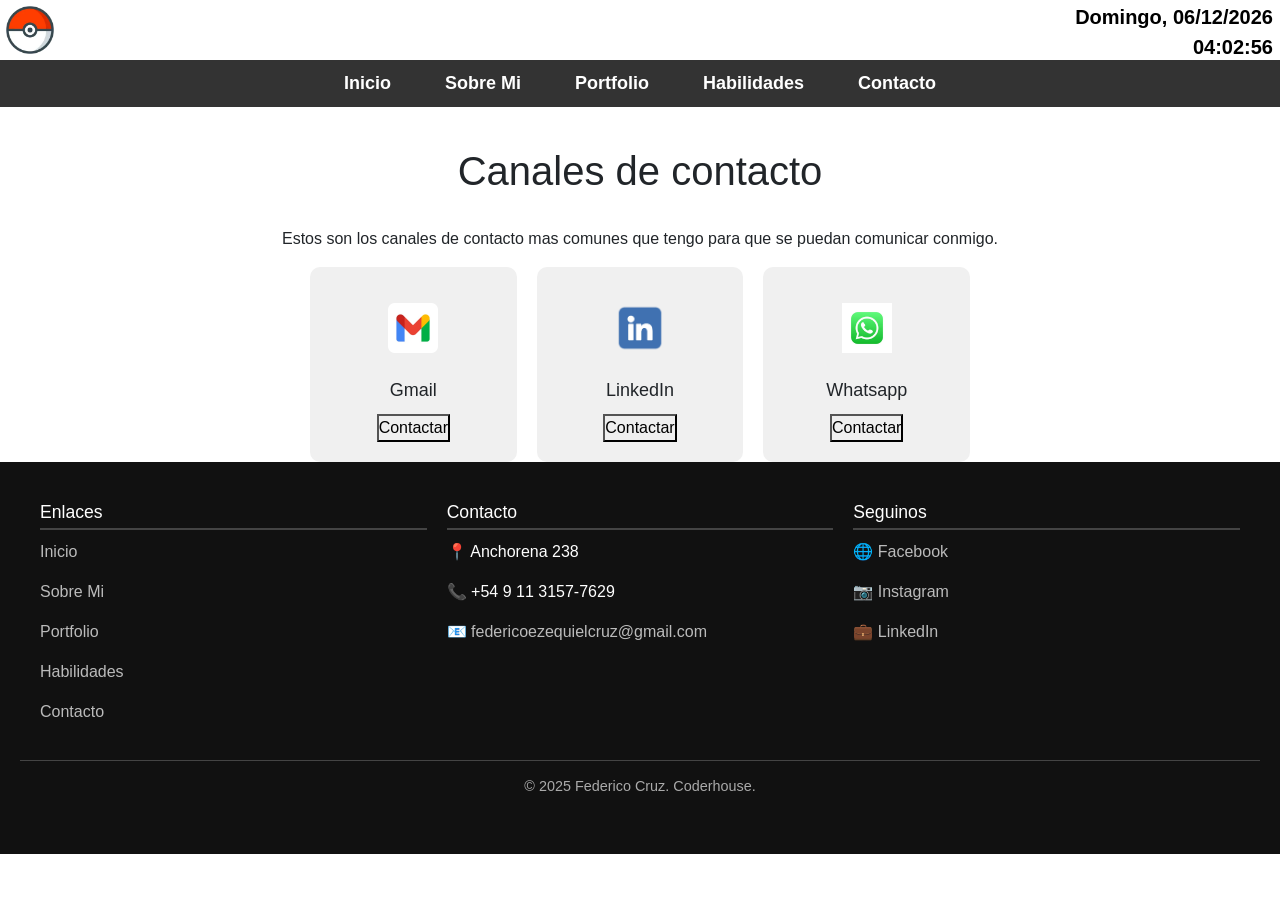
==== pages/contacto.html @ 59f12bb1 "Add files via upload" ====
<!DOCTYPE html>
<html lang="es">
    <head>
        <meta charset="UTF-8">
        <meta name="viewport" content="width=device-width, initial-scale-1.0">
        <link rel="icon" type="image/png" href="../assets/img/icono pokebola principal.webp">
        <title>Contacto</title>
        <link href="https://cdn.jsdelivr.net/npm/bootstrap@5.3.3/dist/css/bootstrap.min.css" rel="stylesheet">
        <link rel="stylesheet" href="../css/style.css">
    </head>

    <body>
    
        <header>
            <div class="reloj-container">
                <div id="fecha"></div>
                <div id="hora"></div>
            </div>
            <div class="header-content">
                <a href="../index.html">
                <img src="../assets/img/icono pokebola principal.webp" alt="pokebola" class="logo-header">
                </a>
            </div>
        </header>

        <nav>
            <ul>
                <li><a href="../index.html">Inicio</a></li>
                <li><a href="./sobremi.html">Sobre Mi</a></li>
                <li><a href="./portfolio.html">Portfolio</a></li>
                <li><a href="./habilidades.html">Habilidades</a></li>
                <li><a href="">Contacto</a></li>
            </ul>
        </nav>

        <main>
            <div style="text-align:center; margin-top: 40px;">
                <h1 style="text-align: center;">Canales de contacto</h1>
                <br>
                <p>Estos son los canales de contacto mas comunes que tengo para que se puedan comunicar conmigo.</p>
            </div>
        
            <div class="cards-container">
                <div class="cont-card">
                    <div class="icon">
                        <img src="../assets/img/gmail logo.webp" alt="Logo de Gmail" class="logo-img">
                    </div>
                    <div class="label">Gmail</div>
                    <a href="" target="_blank">
                        <button>Contactar</button>
                    </a>
                </div>

                <div class="cont-card">
                    <div class="icon">
                        <img src="../assets/img/linkedin logo.webp" alt="Logo de Linkedin" class="logo-img">
                    </div>
                    <div class="label">LinkedIn</div>
                    <a href="https://www.linkedin.com/in/cruz-federico" target="_blank">
                        <button>Contactar</button>
                    </a>
                </div>

                <div class="cont-card">
                    <div class="icon">
                        <img src="../assets/img/whatsapp logo.webp" alt="Logo de Whatsapp" class="logo-img">
                    </div>
                    <div class="label">Whatsapp</div>
                    <a href="https://wa.me/+5491131577629" target="_blank">
                        <button>Contactar</button>
                    </a>
                </div>
            </div>
        </main>

        <footer class="footer">
            <div class="footer-container">
                <div class="footer-links">
                    <h4>Enlaces</h4>
                    <p><a href="/index.html">Inicio</a></p>
                    <p><a href="/pages/sobremi.html">Sobre Mi</a></p>
                    <p><a href="/pages/portfolio.html">Portfolio</a></p>
                    <p><a href="/pages/habilidades.html">Habilidades</a></p>
                    <p><a href="/pages/contacto.html">Contacto</a></p>
                </div>

                <div class="footer-contact">
                    <h4>Contacto</h4>
                    <p>📍 Anchorena 238</p>
                    <p>📞 +54 9 11 3157-7629</p>
                    <p><a href="https://mail.google.com/mail/?view=cm&fs=1&to=federicoezequielcruz@gmail.com" target="_blank">📧 federicoezequielcruz@gmail.com</a></p>
                </div>

                <div class="footer-social">
                    <h4>Seguinos</h4>
                    <p><a href="https://facebook.com" target="_blank">🌐 Facebook</a></p>
                    <p><a href="https://instagram.com" target="_blank">📷 Instagram</a></p>
                    <p><a href="https://linkedin.com" target="_blank">💼 LinkedIn</a></p>
                </div>
            </div>

            <div class="footer-bottom">
                <p>© 2025 Federico Cruz. Coderhouse.</p>
            </div>
        </footer>

        <script src="/js/section.js"></script>

    </body>
</html>
---- css/style.css ----
/* ======= TODOS LOS HTML ======= */
*{
    margin: 0;
    padding: 0;}

ul {
    list-style: none;}

li>a{
    text-decoration: none;
    color: black;
    font-size: 18px;} 

a{
    text-decoration: none;
    color: red;}  

body {
  display: flex;
  flex-direction: column;
  font-family: Arial, sans-serif;
  background-color: #ffffff;
  margin: 0;
  padding: 0;}

main {
  flex: 1;}

.footer {
  background-color: #111;
  color: #fff;
  padding: 40px 20px;
  font-family: Arial, sans-serif;}

.footer-container {
  display: grid;
  grid-template-columns: repeat(auto-fit, minmax(200px, 1fr));
  gap: 20px;
  max-width: 1200px;
  margin: auto;}

.footer h4 {
  margin-bottom: 10px;
  font-size: 1.1rem;
  border-bottom: 2px solid #444;
  padding-bottom: 5px;}

.footer a {
  color: #bbb;
  text-decoration: none;}

.footer a:hover {
  color: #fff;}

.footer-bottom {
  text-align: center;
  padding-top: 15px;
  margin-top: 20px;
  border-top: 1px solid #444;
  font-size: 0.9rem;
  color: #aaa;}

.reloj-container {
    position: fixed !important;
    top: 2px !important;
    right: 2px !important;
    text-align: right !important;
    font-family: Arial, sans-serif !important;
    color: rgb(0, 0, 0) !important;
    padding: 0px 5px !important;
    border-radius: 8px !important;
    z-index: 9999 !important;}

#hora {
  font-size: 20px;
  font-weight: bold;}

#fecha {
  font-size: 20px;
  font-weight: bold;}

.container {
  display: flex;
  justify-content: center;
  align-items: center;
  gap: 40px;
  padding: 60px 20px;
  flex-wrap: wrap;}

nav {
  background-color: #333;
  padding: 10px 0;}

nav ul {
    list-style: none;
    margin: 0;
    padding: 0;
    display: flex;
    justify-content: center;
    gap: 30px;}

nav ul li a {
  color: white;
  text-decoration: none;
  font-weight: bold;
  padding: 8px 12px;
  transition: background-color 0.3s ease;
  border-radius: 5px;}

nav ul li a:hover {
  background-color: #555;}

section {
  padding: 20px;
  margin-bottom: 20px;
  background-color: #ffffff;
  border-radius: 10px;}

article {
  margin-bottom: 15px;}

aside {
  flex: 1;
  padding: 20px;
  background-color: #e0e0e0;
  border-radius: 10px;}

.proyectos-container {
  display: flex;
  gap: 20px;
  flex-wrap: wrap; 
  justify-content: center;}

.proyecto {
  padding: 15px;
  border-radius: 10px;
  flex: 1 1 300px;
  text-align: center;}

/* ======= SOBRE MI ======= */
.biografia {
  text-align: center;}

.biografia h1 {
  font-size: 68px;
  font-weight: bold;}

.biografia h3 {
  font-size: 40px;}

.biografia p {
  font-size: 30px;}

/* ======= PORTFOLIO ======= */
.portfolio-cards {
  display: flex;
  flex-wrap: wrap;
  justify-content: center;}

.port-card {
  min-width: 200px;
  padding: 20px;
  background-color: #f0f0f0;
  text-align: center;
  border-radius: 10px;}

.label {
  font-size: 18px;
  margin-bottom: 10px;}

/* ======= TODAS LAS CARDS =======*/
.cards-container {
  display: flex;
  flex-wrap: wrap;
  gap: 20px;
  justify-content: center;
  max-width: 660px;
  margin: 0 auto;}

/* ======= HABILIDADES ======= */
.hab-card {
  flex: 1 1 30%;
  min-width: 200px;
  padding: 20px;
  background-color: #f0f0f0;
  text-align: center;
  border-radius: 10px;}

.cont-card {
  flex: 1 1 30%;
  min-width: 200px;
  padding: 20px;
  background-color: #f0f0f0;
  text-align: center;
  border-radius: 10px;}

.card:hover {
  transform: scale(1.05);
  background-color: #b8b8b8;}

.icon {
  font-size: 50px;
  margin-bottom: 15px;}

.gmail {
  color: #d44638;}

.linkedin {
  color: #0a66c2;}

.card a button {
  background-color: #007bff;
  color: white;
  border: none;
  padding: 10px 15px;
  border-radius: 6px;
  cursor: pointer;
  width: 100%;
  font-size: 16px;}

.card a button:hover {
  background-color: #0056b3;}

a {
  text-decoration: none;}

.logo-img {
  width: 50px;
  height: auto;}

.logo-header {
  width: 60px;
  height: auto;}

/* ======= HABILIDADES ======= */
.skill {
    background-color: #f2f2f2;
    border-radius: 20px;
    overflow: hidden;
    height: 20px;
    margin-top: 8px;}

.skill-bar {
    height: 100%;
    color: rgb(255, 255, 255);
    text-align: right;
    padding-right: 5px;
    font-size: 12px;
    line-height: 20px;}

.skill-bar.html {
    background-color: #e44d26;
    width: 90%;}

.skill-bar.css {
    background-color: #264de4;
    width: 85%;}

.skill-bar.js {
    background-color: #f0db4f;
    width: 70%;}

.skill-bar.git {
    background-color: #000000;
    width: 80%;}

.skill-bar.bootstrap {
    background-color: #7952b3;
    width: 75%;}

.skill-bar.cpp {
    background-color: #1e7fff;
    width: 95%;}

.contactos {
  display: flex;
  justify-content: center;
  align-items: center;
  gap: 20px;
  flex-wrap: wrap;}

.contactos a {
  display: flex;
  flex-direction: column;
  align-items: center;
  justify-content: center;
  width: 80px;
  height: 80px;
  border-radius: 10px;
  text-decoration: none;
  transition: transform 0.3s, background-color 0.3s;
  padding: 10px;}

.contactos a img {
  width: 32px;
  height: 32px;
  margin-bottom: 5px;}

.contactos a:hover {
  transform: scale(1.1);
  background-color: #0d6efd;}

@media (max-width:768px){
nav ul {
  list-style: none;
  display: flex;
  justify-content: center;
  gap: 15px;}}

@media (max-width: 480px) {
    body {
        font-size: 14px;}
    .container {
        padding: 20px 10px;}}
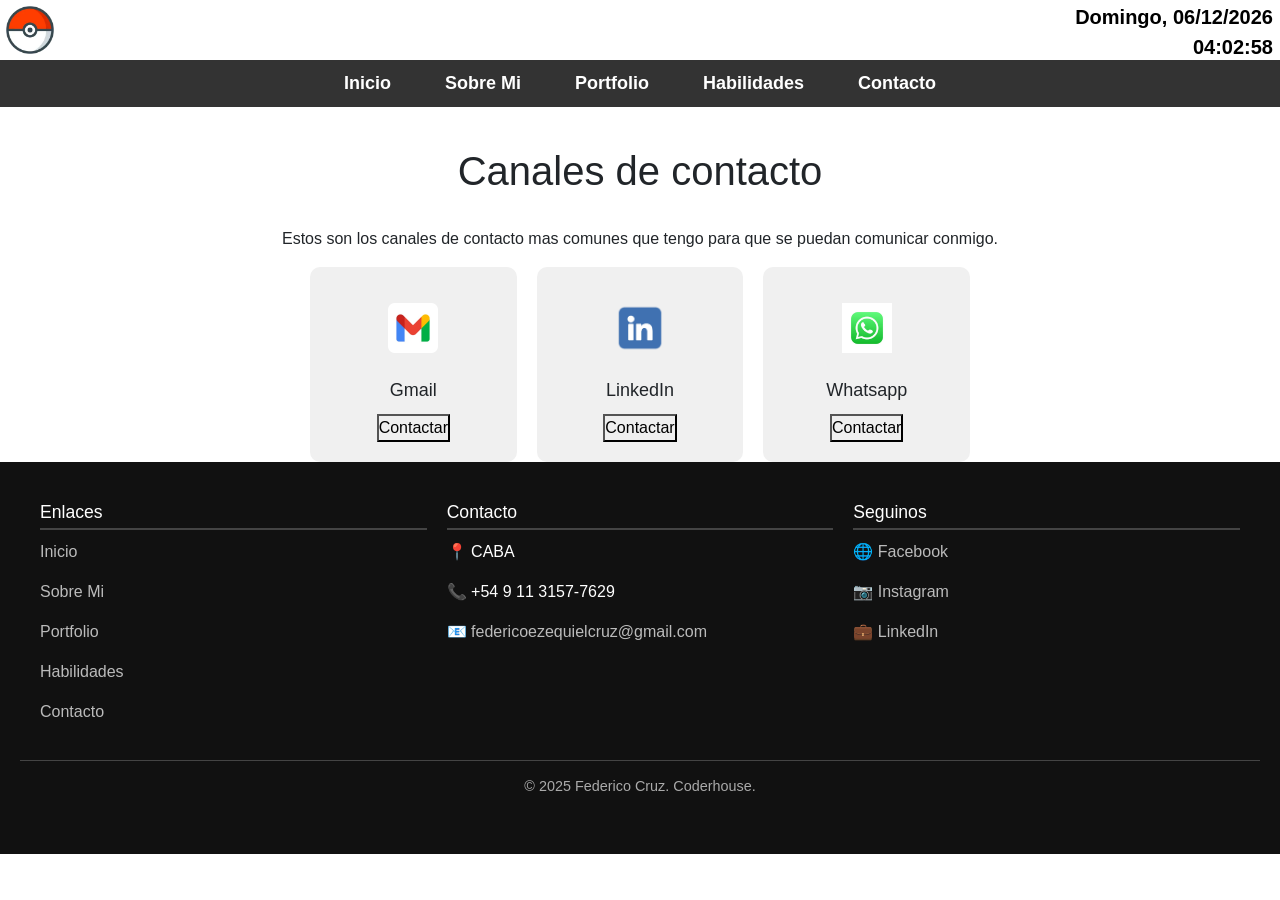
==== commit 1fd2778b: "Update contacto.html" ====
--- a/pages/contacto.html
+++ b/pages/contacto.html
@@ -86,7 +86,7 @@
 
                 <div class="footer-contact">
                     <h4>Contacto</h4>
-                    <p>📍 Anchorena 238</p>
+                    <p>📍 CABA</p>
                     <p>📞 +54 9 11 3157-7629</p>
                     <p><a href="https://mail.google.com/mail/?view=cm&fs=1&to=federicoezequielcruz@gmail.com" target="_blank">📧 federicoezequielcruz@gmail.com</a></p>
                 </div>
@@ -107,4 +107,5 @@
         <script src="/js/section.js"></script>
 
     </body>
-</html>+
+</html>
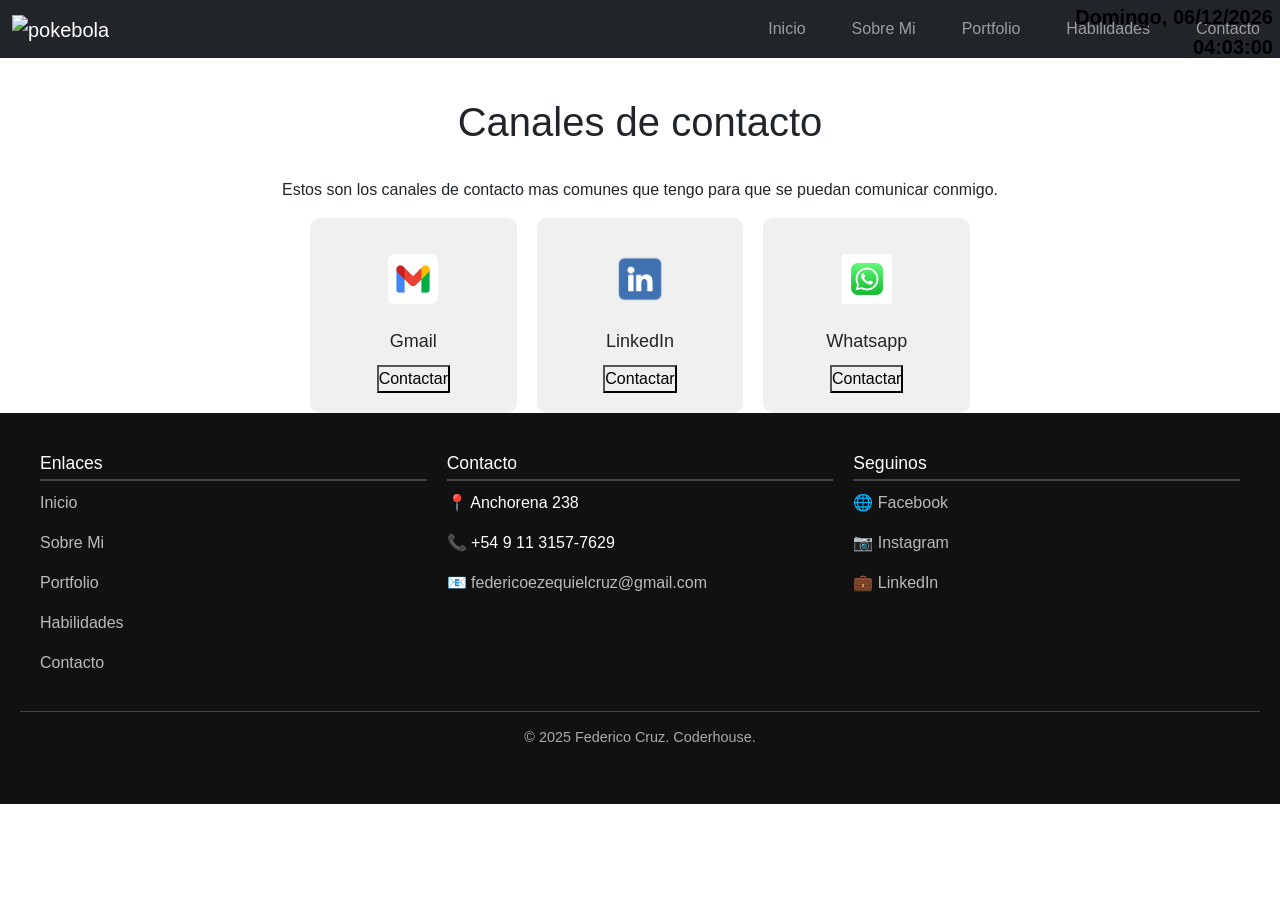
==== commit 001de309: "Add files via upload" ====
--- a/pages/contacto.html
+++ b/pages/contacto.html
@@ -2,7 +2,7 @@
 <html lang="es">
     <head>
         <meta charset="UTF-8">
-        <meta name="viewport" content="width=device-width, initial-scale-1.0">
+        <meta name="viewport" content="width=device-width, initial-scale=1.0">
         <link rel="icon" type="image/png" href="../assets/img/icono pokebola principal.webp">
         <title>Contacto</title>
         <link href="https://cdn.jsdelivr.net/npm/bootstrap@5.3.3/dist/css/bootstrap.min.css" rel="stylesheet">
@@ -10,27 +10,35 @@
     </head>
 
     <body>
-    
         <header>
             <div class="reloj-container">
                 <div id="fecha"></div>
                 <div id="hora"></div>
             </div>
-            <div class="header-content">
-                <a href="../index.html">
-                <img src="../assets/img/icono pokebola principal.webp" alt="pokebola" class="logo-header">
-                </a>
-            </div>
         </header>
 
-        <nav>
-            <ul>
-                <li><a href="../index.html">Inicio</a></li>
-                <li><a href="./sobremi.html">Sobre Mi</a></li>
-                <li><a href="./portfolio.html">Portfolio</a></li>
-                <li><a href="./habilidades.html">Habilidades</a></li>
-                <li><a href="">Contacto</a></li>
-            </ul>
+        <nav class="navbar navbar-expand-lg navbar-dark bg-dark">
+            <div class="container-fluid">
+                <a class="navbar-brand" href="../index.html">
+                    <img src="./assets/img/icono pokebola principal.webp" alt="pokebola" width="40">
+                </a>
+
+                <button class="navbar-toggler" type="button" data-bs-toggle="collapse" 
+                    data-bs-target="#navbarNav" aria-controls="navbarNav" 
+                    aria-expanded="false" aria-label="Toggle navigation">
+                    <span class="navbar-toggler-icon"></span>
+                </button>
+
+                <div class="collapse navbar-collapse" id="navbarNav">
+                    <ul class="navbar-nav ms-auto">
+                        <li class="nav-item"><a class="nav-link" href="../index.html">Inicio</a></li>
+                        <li class="nav-item"><a class="nav-link" href="./sobremi.html">Sobre Mi</a></li>
+                        <li class="nav-item"><a class="nav-link" href="./portfolio.html">Portfolio</a></li>
+                        <li class="nav-item"><a class="nav-link" href="./habilidades.html">Habilidades</a></li>
+                        <li class="nav-item"><a class="nav-link" href="./contacto.html">Contacto</a></li>
+                    </ul>
+                </div>
+            </div>
         </nav>
 
         <main>
@@ -77,16 +85,16 @@
             <div class="footer-container">
                 <div class="footer-links">
                     <h4>Enlaces</h4>
-                    <p><a href="/index.html">Inicio</a></p>
-                    <p><a href="/pages/sobremi.html">Sobre Mi</a></p>
-                    <p><a href="/pages/portfolio.html">Portfolio</a></p>
-                    <p><a href="/pages/habilidades.html">Habilidades</a></p>
-                    <p><a href="/pages/contacto.html">Contacto</a></p>
+                    <p><a href="../index.html">Inicio</a></p>
+                    <p><a href="./sobremi.html">Sobre Mi</a></p>
+                    <p><a href="./portfolio.html">Portfolio</a></p>
+                    <p><a href="./habilidades.html">Habilidades</a></p>
+                    <p><a href="./contacto.html">Contacto</a></p>
                 </div>
 
                 <div class="footer-contact">
                     <h4>Contacto</h4>
-                    <p>📍 CABA</p>
+                    <p>📍 Anchorena 238</p>
                     <p>📞 +54 9 11 3157-7629</p>
                     <p><a href="https://mail.google.com/mail/?view=cm&fs=1&to=federicoezequielcruz@gmail.com" target="_blank">📧 federicoezequielcruz@gmail.com</a></p>
                 </div>
@@ -104,8 +112,8 @@
             </div>
         </footer>
 
-        <script src="/js/section.js"></script>
+        <script src="../js/section.js"></script>
+        <script src="https://cdn.jsdelivr.net/npm/bootstrap@5.3.3/dist/js/bootstrap.bundle.min.js"></script>
 
     </body>
-
-</html>
+</html>
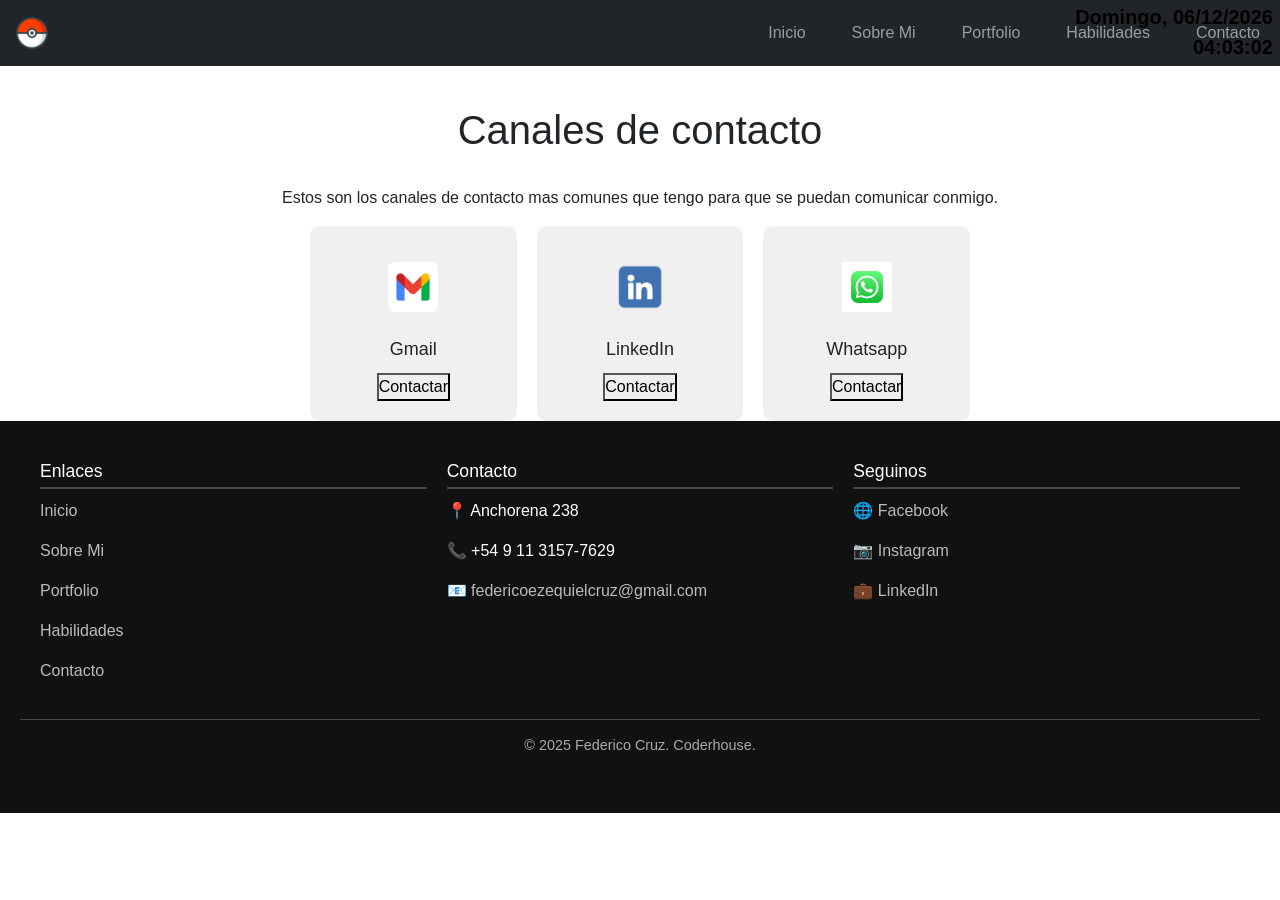
==== commit bd240cb0: "Add files via upload" ====
--- a/pages/contacto.html
+++ b/pages/contacto.html
@@ -20,7 +20,7 @@
         <nav class="navbar navbar-expand-lg navbar-dark bg-dark">
             <div class="container-fluid">
                 <a class="navbar-brand" href="../index.html">
-                    <img src="./assets/img/icono pokebola principal.webp" alt="pokebola" width="40">
+                    <img src="../assets/img/icono pokebola principal.webp" alt="pokebola" width="40">
                 </a>
 
                 <button class="navbar-toggler" type="button" data-bs-toggle="collapse" 
--- a/css/style.css
+++ b/css/style.css
@@ -132,10 +132,17 @@
   justify-content: center;}
 
 .proyecto {
-  padding: 15px;
+  flex: 1 1 45%;
+  text-align: center;
+  max-width: 500px;}
+
+.proyecto img {
+  max-width: 100%;
+  height: auto;
   border-radius: 10px;
-  flex: 1 1 300px;
-  text-align: center;}
+  display: block;
+  margin: 0 auto;
+}
 
 /* ======= SOBRE MI ======= */
 .biografia {
@@ -228,49 +235,49 @@
   width: 50px;
   height: auto;}
 
-.logo-header {
+  .logo-header {
   width: 60px;
   height: auto;}
 
-/* ======= HABILIDADES ======= */
-.skill {
-    background-color: #f2f2f2;
-    border-radius: 20px;
-    overflow: hidden;
-    height: 20px;
-    margin-top: 8px;}
-
-.skill-bar {
-    height: 100%;
-    color: rgb(255, 255, 255);
-    text-align: right;
-    padding-right: 5px;
-    font-size: 12px;
-    line-height: 20px;}
-
-.skill-bar.html {
-    background-color: #e44d26;
-    width: 90%;}
-
-.skill-bar.css {
-    background-color: #264de4;
-    width: 85%;}
-
-.skill-bar.js {
-    background-color: #f0db4f;
-    width: 70%;}
-
-.skill-bar.git {
-    background-color: #000000;
-    width: 80%;}
-
-.skill-bar.bootstrap {
-    background-color: #7952b3;
-    width: 75%;}
-
-.skill-bar.cpp {
-    background-color: #1e7fff;
-    width: 95%;}
+  /* ======= HABILIDADES ======= */
+  .skill {
+  background-color: #f2f2f2;
+  border-radius: 20px;
+  overflow: hidden;
+  height: 20px;
+  margin-top: 8px;}
+
+  .skill-bar {
+  height: 100%;
+  color: rgb(255, 255, 255);
+  text-align: right;
+  padding-right: 5px;
+  font-size: 12px;
+  line-height: 20px;}
+
+  .skill-bar.html {
+  background-color: #e44d26;
+  width: 90%;}
+
+  .skill-bar.css {
+  background-color: #264de4;
+  width: 85%;}
+
+  .skill-bar.js {
+  background-color: #f0db4f;
+  width: 70%;}
+
+  .skill-bar.git {
+  background-color: #000000;
+  width: 80%;}
+
+  .skill-bar.bootstrap {
+  background-color: #7952b3;
+  width: 75%;}
+
+  .skill-bar.cpp {
+  background-color: #1e7fff;
+  width: 95%;}
 
 .contactos {
   display: flex;
@@ -300,6 +307,8 @@
   transform: scale(1.1);
   background-color: #0d6efd;}
 
+
+
 @media (max-width:768px){
 nav ul {
   list-style: none;
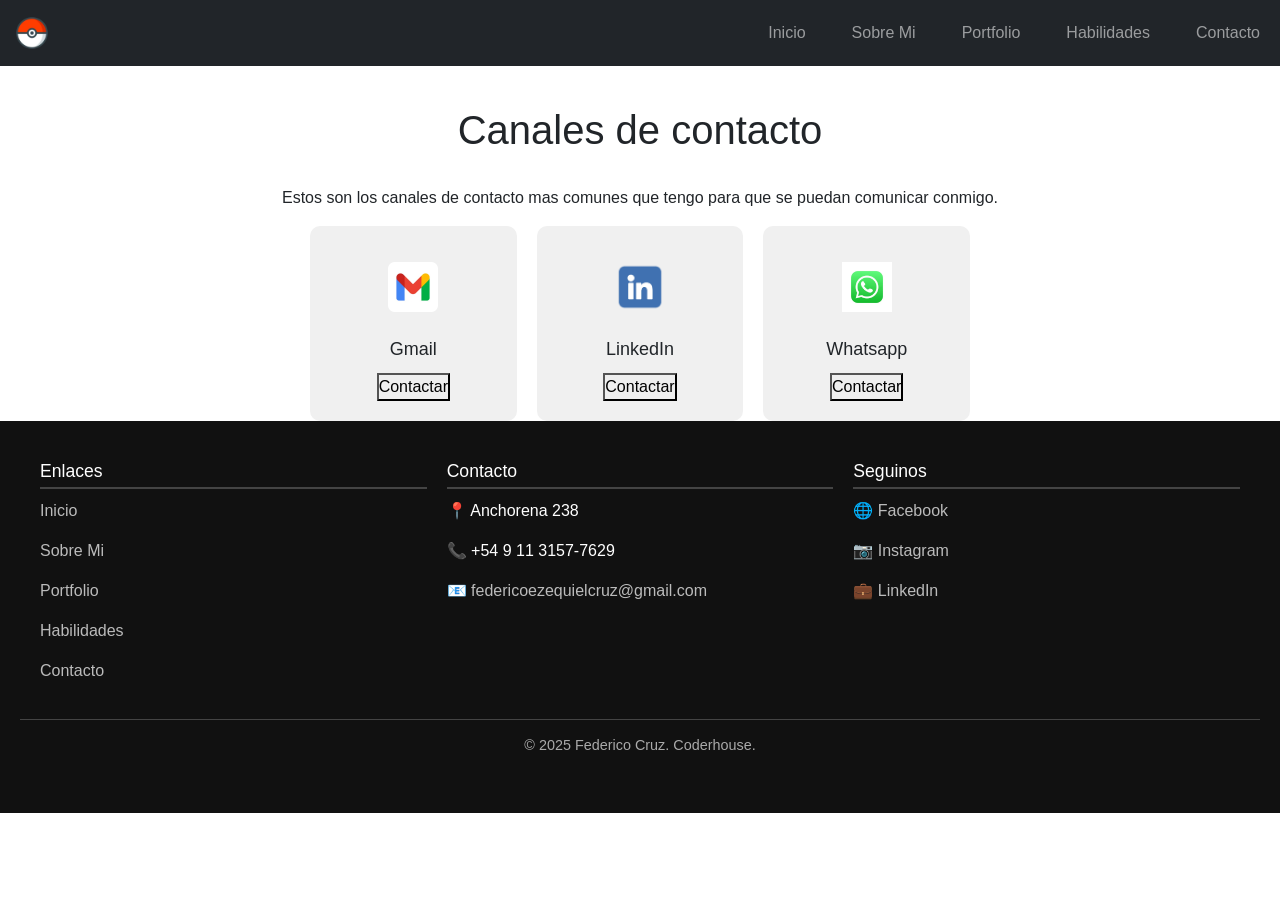
==== commit bf137f20: "Add files via upload" ====
--- a/pages/contacto.html
+++ b/pages/contacto.html
@@ -10,12 +10,7 @@
     </head>
 
     <body>
-        <header>
-            <div class="reloj-container">
-                <div id="fecha"></div>
-                <div id="hora"></div>
-            </div>
-        </header>
+        <header></header>
 
         <nav class="navbar navbar-expand-lg navbar-dark bg-dark">
             <div class="container-fluid">
--- a/css/style.css
+++ b/css/style.css
@@ -139,7 +139,6 @@
 .proyecto img {
   max-width: 100%;
   height: auto;
-  border-radius: 10px;
   display: block;
   margin: 0 auto;
 }
@@ -310,14 +309,32 @@
 
 
 @media (max-width:768px){
-nav ul {
-  list-style: none;
-  display: flex;
-  justify-content: center;
-  gap: 15px;}}
+  nav ul {
+    list-style: none;
+    display: flex;
+    justify-content: center;
+    gap: 15px;}
+  
+  .proyectos-container{
+    flex-direction: column;
+    align-items: center;}
+  
+  .proyecto {
+    flex: 1 1 100%;
+    max-width: 100%;}}
+  
+  .proyecto img{
+    max-width: 100%;
+    height: auto;
+    display: block;
+    margin: 0 auto;}
 
 @media (max-width: 480px) {
-    body {
-        font-size: 14px;}
-    .container {
-        padding: 20px 10px;}}+  body {
+    font-size: 14px;}
+
+  .container {
+    padding: 20px 10px;}
+  
+  .proyecto img{
+    border-radius: 5px;}}
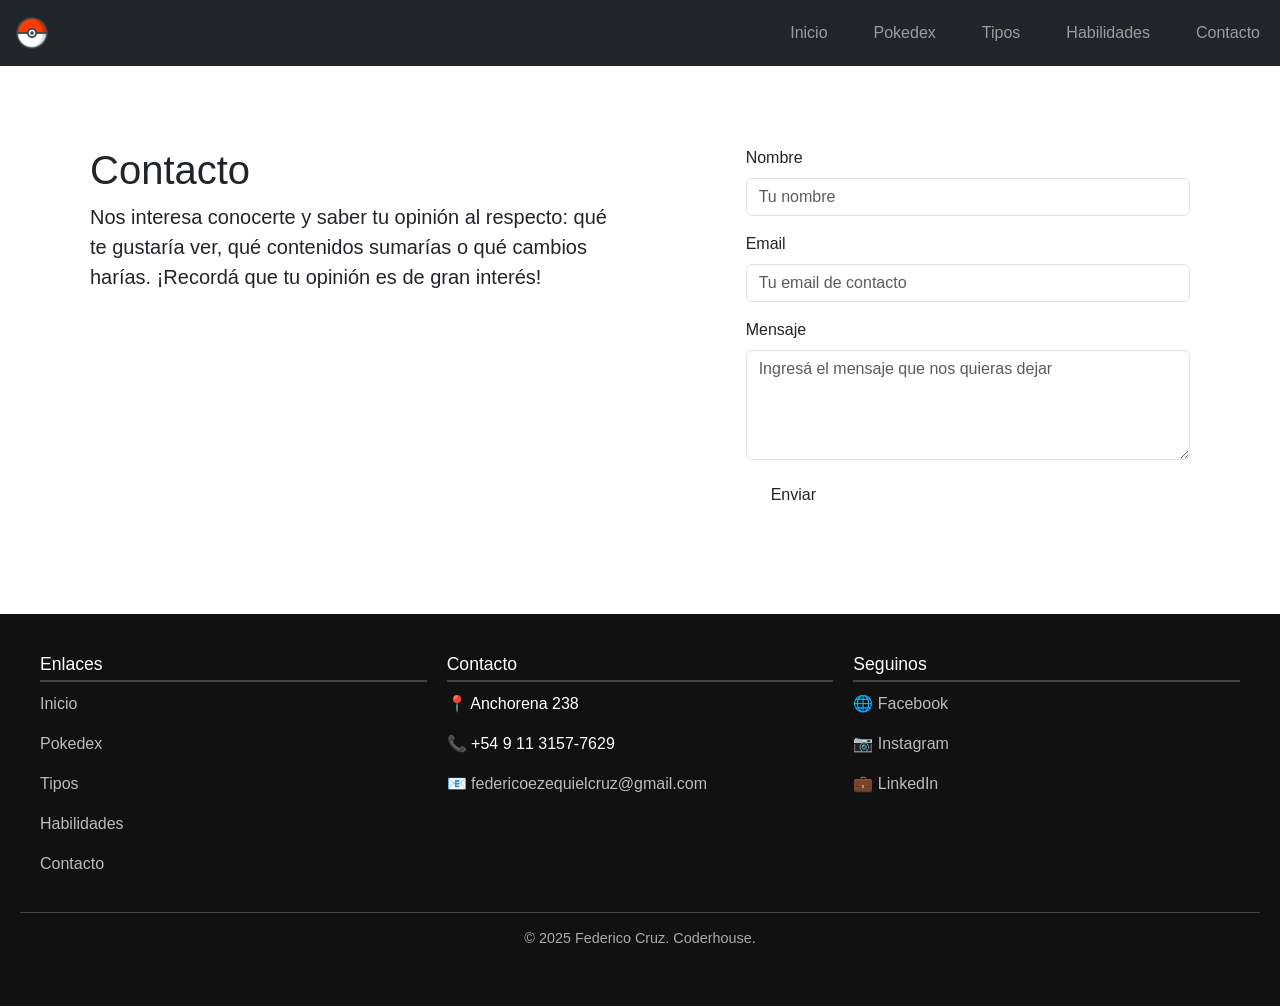
==== commit f2c39fda: "Add files via upload" ====
--- a/pages/contacto.html
+++ b/pages/contacto.html
@@ -27,8 +27,8 @@
                 <div class="collapse navbar-collapse" id="navbarNav">
                     <ul class="navbar-nav ms-auto">
                         <li class="nav-item"><a class="nav-link" href="../index.html">Inicio</a></li>
-                        <li class="nav-item"><a class="nav-link" href="./sobremi.html">Sobre Mi</a></li>
-                        <li class="nav-item"><a class="nav-link" href="./portfolio.html">Portfolio</a></li>
+                        <li class="nav-item"><a class="nav-link" href="./pokedex.html">Pokedex</a></li>
+                        <li class="nav-item"><a class="nav-link" href="./tipos.html">Tipos</a></li>
                         <li class="nav-item"><a class="nav-link" href="./habilidades.html">Habilidades</a></li>
                         <li class="nav-item"><a class="nav-link" href="./contacto.html">Contacto</a></li>
                     </ul>
@@ -36,53 +36,59 @@
             </div>
         </nav>
 
-        <main>
-            <div style="text-align:center; margin-top: 40px;">
-                <h1 style="text-align: center;">Canales de contacto</h1>
-                <br>
-                <p>Estos son los canales de contacto mas comunes que tengo para que se puedan comunicar conmigo.</p>
+        <main id="contenido">
+  <section class="contacto section-padding">
+    <div class="container">
+      <div class="row align-items-start g-4">
+        <div class="col-12 col-lg-6">
+          <h1 class="contacto-title">Contacto</h1>
+          <p class="contacto-text lead">
+            Nos interesa conocerte y saber tu opinión al respecto: qué te gustaría ver,
+            qué contenidos sumarías o qué cambios harías. ¡Recordá que tu opinión es de gran interés!
+          </p>
+        </div>
+
+        <div class="col-12 col-lg-5 offset-lg-1">
+          <form id="form-contacto" class="needs-validation" novalidate>
+            <div class="mb-3">
+              <label for="nombre" class="form-label">Nombre</label>
+              <input type="text" class="form-control" id="nombre" name="nombre"
+                     placeholder="Tu nombre" minlength="2" required>
+              <div class="invalid-feedback">Ingresá tu nombre (mínimo 2 caracteres).</div>
             </div>
-        
-            <div class="cards-container">
-                <div class="cont-card">
-                    <div class="icon">
-                        <img src="../assets/img/gmail logo.webp" alt="Logo de Gmail" class="logo-img">
-                    </div>
-                    <div class="label">Gmail</div>
-                    <a href="" target="_blank">
-                        <button>Contactar</button>
-                    </a>
-                </div>
 
-                <div class="cont-card">
-                    <div class="icon">
-                        <img src="../assets/img/linkedin logo.webp" alt="Logo de Linkedin" class="logo-img">
-                    </div>
-                    <div class="label">LinkedIn</div>
-                    <a href="https://www.linkedin.com/in/cruz-federico" target="_blank">
-                        <button>Contactar</button>
-                    </a>
-                </div>
+            <div class="mb-3">
+              <label for="email" class="form-label">Email</label>
+              <input type="email" class="form-control" id="email" name="email"
+                     placeholder="Tu email de contacto" inputmode="email" required>
+              <div class="invalid-feedback">Ingresá un correo válido.</div>
+            </div>
 
-                <div class="cont-card">
-                    <div class="icon">
-                        <img src="../assets/img/whatsapp logo.webp" alt="Logo de Whatsapp" class="logo-img">
-                    </div>
-                    <div class="label">Whatsapp</div>
-                    <a href="https://wa.me/+5491131577629" target="_blank">
-                        <button>Contactar</button>
-                    </a>
-                </div>
+            <div class="mb-3">
+              <label for="mensaje" class="form-label">Mensaje</label>
+              <textarea class="form-control" id="mensaje" name="mensaje" rows="4"
+                        placeholder="Ingresá el mensaje que nos quieras dejar" minlength="5" required></textarea>
+              <div class="invalid-feedback">Contanos un poco más (mínimo 5 caracteres).</div>
             </div>
-        </main>
+
+            <input type="text" name="company" class="d-none" tabindex="-1" autocomplete="off">
+
+            <button type="submit" class="btn btn-pokeball px-4">Enviar</button>
+          </form>
+          <p id="form-ok" class="text-success mt-3 d-none">¡Mensaje preparado! Revisá tu cliente de correo.</p>
+        </div>
+      </div>
+    </div>
+  </section>
+</main>
 
         <footer class="footer">
             <div class="footer-container">
                 <div class="footer-links">
                     <h4>Enlaces</h4>
                     <p><a href="../index.html">Inicio</a></p>
-                    <p><a href="./sobremi.html">Sobre Mi</a></p>
-                    <p><a href="./portfolio.html">Portfolio</a></p>
+                    <p><a href="./pokedex.html">Pokedex</a></p>
+                    <p><a href="./tipos.html">Tipos</a></p>
                     <p><a href="./habilidades.html">Habilidades</a></p>
                     <p><a href="./contacto.html">Contacto</a></p>
                 </div>
@@ -109,6 +115,43 @@
 
         <script src="../js/section.js"></script>
         <script src="https://cdn.jsdelivr.net/npm/bootstrap@5.3.3/dist/js/bootstrap.bundle.min.js"></script>
+        <script>
+            (function () {
+            const form = document.getElementById('form-contacto');
+            const ok = document.getElementById('form-ok');
+            const DESTINO = 'federicoezequielcruz@gmail.com'; // cambiá si querés
+
+            function encodeRFC3986(str) {
+            return encodeURIComponent(str).replace(/[!'()*]/g, c => '%' + c.charCodeAt(0).toString(16));
+            }
+
+            form?.addEventListener('submit', function (e) {
+            e.preventDefault();
+
+            if (!form.checkValidity()) {
+            form.classList.add('was-validated');
+            return;
+            }
+
+            const nombre  = document.getElementById('nombre').value.trim();
+            const email   = document.getElementById('email').value.trim();
+            const mensaje = document.getElementById('mensaje').value.trim();
+
+            const subject = `Contacto desde la web - ${nombre}`;
+            const body = `Nombre: ${nombre}%0D%0AEmail: ${email}%0D%0A%0D%0AMensaje:%0D%0A${encodeRFC3986(mensaje)}`;
+
+            if (form.company && form.company.value) return;
+
+            const mailto = `mailto:${DESTINO}?subject=${encodeRFC3986(subject)}&body=${body}`;
+            window.location.href = mailto;
+
+            ok?.classList.remove('d-none');
+            form.reset();
+            form.classList.remove('was-validated');
+            }, false);
+            })();
+        </script>
+
 
     </body>
 </html>
--- a/css/style.css
+++ b/css/style.css
@@ -1,340 +1,404 @@
-/* ======= TODOS LOS HTML ======= */
-*{
-    margin: 0;
-    padding: 0;}
-
-ul {
-    list-style: none;}
-
-li>a{
-    text-decoration: none;
-    color: black;
-    font-size: 18px;} 
-
-a{
-    text-decoration: none;
-    color: red;}  
-
-body {
-  display: flex;
-  flex-direction: column;
-  font-family: Arial, sans-serif;
-  background-color: #ffffff;
-  margin: 0;
-  padding: 0;}
-
-main {
-  flex: 1;}
-
-.footer {
-  background-color: #111;
-  color: #fff;
-  padding: 40px 20px;
-  font-family: Arial, sans-serif;}
-
-.footer-container {
-  display: grid;
-  grid-template-columns: repeat(auto-fit, minmax(200px, 1fr));
-  gap: 20px;
-  max-width: 1200px;
-  margin: auto;}
-
-.footer h4 {
-  margin-bottom: 10px;
-  font-size: 1.1rem;
-  border-bottom: 2px solid #444;
-  padding-bottom: 5px;}
-
-.footer a {
-  color: #bbb;
-  text-decoration: none;}
-
-.footer a:hover {
-  color: #fff;}
-
-.footer-bottom {
-  text-align: center;
-  padding-top: 15px;
-  margin-top: 20px;
-  border-top: 1px solid #444;
-  font-size: 0.9rem;
-  color: #aaa;}
-
-.reloj-container {
-    position: fixed !important;
-    top: 2px !important;
-    right: 2px !important;
-    text-align: right !important;
-    font-family: Arial, sans-serif !important;
-    color: rgb(0, 0, 0) !important;
-    padding: 0px 5px !important;
-    border-radius: 8px !important;
-    z-index: 9999 !important;}
-
-#hora {
-  font-size: 20px;
-  font-weight: bold;}
-
-#fecha {
-  font-size: 20px;
-  font-weight: bold;}
-
-.container {
-  display: flex;
-  justify-content: center;
-  align-items: center;
-  gap: 40px;
-  padding: 60px 20px;
-  flex-wrap: wrap;}
-
-nav {
-  background-color: #333;
-  padding: 10px 0;}
-
-nav ul {
-    list-style: none;
-    margin: 0;
-    padding: 0;
-    display: flex;
-    justify-content: center;
-    gap: 30px;}
-
-nav ul li a {
-  color: white;
-  text-decoration: none;
-  font-weight: bold;
-  padding: 8px 12px;
-  transition: background-color 0.3s ease;
-  border-radius: 5px;}
-
-nav ul li a:hover {
-  background-color: #555;}
-
-section {
-  padding: 20px;
-  margin-bottom: 20px;
-  background-color: #ffffff;
-  border-radius: 10px;}
-
-article {
-  margin-bottom: 15px;}
-
-aside {
-  flex: 1;
-  padding: 20px;
-  background-color: #e0e0e0;
-  border-radius: 10px;}
-
-.proyectos-container {
-  display: flex;
-  gap: 20px;
-  flex-wrap: wrap; 
-  justify-content: center;}
-
-.proyecto {
-  flex: 1 1 45%;
-  text-align: center;
-  max-width: 500px;}
-
-.proyecto img {
-  max-width: 100%;
-  height: auto;
-  display: block;
-  margin: 0 auto;
-}
-
-/* ======= SOBRE MI ======= */
-.biografia {
-  text-align: center;}
-
-.biografia h1 {
-  font-size: 68px;
-  font-weight: bold;}
-
-.biografia h3 {
-  font-size: 40px;}
-
-.biografia p {
-  font-size: 30px;}
-
-/* ======= PORTFOLIO ======= */
-.portfolio-cards {
-  display: flex;
-  flex-wrap: wrap;
-  justify-content: center;}
-
-.port-card {
-  min-width: 200px;
-  padding: 20px;
-  background-color: #f0f0f0;
-  text-align: center;
-  border-radius: 10px;}
-
-.label {
-  font-size: 18px;
-  margin-bottom: 10px;}
-
-/* ======= TODAS LAS CARDS =======*/
-.cards-container {
-  display: flex;
-  flex-wrap: wrap;
-  gap: 20px;
-  justify-content: center;
-  max-width: 660px;
-  margin: 0 auto;}
-
-/* ======= HABILIDADES ======= */
-.hab-card {
-  flex: 1 1 30%;
-  min-width: 200px;
-  padding: 20px;
-  background-color: #f0f0f0;
-  text-align: center;
-  border-radius: 10px;}
-
-.cont-card {
-  flex: 1 1 30%;
-  min-width: 200px;
-  padding: 20px;
-  background-color: #f0f0f0;
-  text-align: center;
-  border-radius: 10px;}
-
-.card:hover {
-  transform: scale(1.05);
-  background-color: #b8b8b8;}
-
-.icon {
-  font-size: 50px;
-  margin-bottom: 15px;}
-
-.gmail {
-  color: #d44638;}
-
-.linkedin {
-  color: #0a66c2;}
-
-.card a button {
-  background-color: #007bff;
-  color: white;
-  border: none;
-  padding: 10px 15px;
-  border-radius: 6px;
-  cursor: pointer;
-  width: 100%;
-  font-size: 16px;}
-
-.card a button:hover {
-  background-color: #0056b3;}
-
-a {
-  text-decoration: none;}
-
-.logo-img {
-  width: 50px;
-  height: auto;}
-
-  .logo-header {
-  width: 60px;
-  height: auto;}
-
-  /* ======= HABILIDADES ======= */
-  .skill {
-  background-color: #f2f2f2;
-  border-radius: 20px;
-  overflow: hidden;
-  height: 20px;
-  margin-top: 8px;}
-
-  .skill-bar {
-  height: 100%;
-  color: rgb(255, 255, 255);
-  text-align: right;
-  padding-right: 5px;
-  font-size: 12px;
-  line-height: 20px;}
-
-  .skill-bar.html {
-  background-color: #e44d26;
-  width: 90%;}
-
-  .skill-bar.css {
-  background-color: #264de4;
-  width: 85%;}
-
-  .skill-bar.js {
-  background-color: #f0db4f;
-  width: 70%;}
-
-  .skill-bar.git {
-  background-color: #000000;
-  width: 80%;}
-
-  .skill-bar.bootstrap {
-  background-color: #7952b3;
-  width: 75%;}
-
-  .skill-bar.cpp {
-  background-color: #1e7fff;
-  width: 95%;}
-
-.contactos {
-  display: flex;
-  justify-content: center;
-  align-items: center;
-  gap: 20px;
-  flex-wrap: wrap;}
-
-.contactos a {
-  display: flex;
-  flex-direction: column;
-  align-items: center;
-  justify-content: center;
-  width: 80px;
-  height: 80px;
-  border-radius: 10px;
-  text-decoration: none;
-  transition: transform 0.3s, background-color 0.3s;
-  padding: 10px;}
-
-.contactos a img {
-  width: 32px;
-  height: 32px;
-  margin-bottom: 5px;}
-
-.contactos a:hover {
-  transform: scale(1.1);
-  background-color: #0d6efd;}
-
-
-
-@media (max-width:768px){
-  nav ul {
-    list-style: none;
-    display: flex;
-    justify-content: center;
-    gap: 15px;}
-  
-  .proyectos-container{
-    flex-direction: column;
-    align-items: center;}
-  
-  .proyecto {
-    flex: 1 1 100%;
-    max-width: 100%;}}
-  
-  .proyecto img{
-    max-width: 100%;
-    height: auto;
-    display: block;
-    margin: 0 auto;}
-
-@media (max-width: 480px) {
-  body {
-    font-size: 14px;}
-
-  .container {
-    padding: 20px 10px;}
-  
-  .proyecto img{
-    border-radius: 5px;}}+/* ======= TODOS LOS HTML ======= */
+* {
+  margin: 0;
+  padding: 0;
+}
+
+ul {
+  list-style: none;
+}
+
+a {
+  text-decoration: none;
+  color: red;
+}
+li > a {
+  color: black;
+  font-size: 18px;
+}
+
+body {
+  display: flex;
+  flex-direction: column;
+  font-family: Arial, sans-serif;
+  background-color: #ffffff;
+}
+
+main {
+  flex: 1;
+}
+
+.footer {
+  background-color: #111;
+  color: #fff;
+  padding: 40px 20px;
+  font-family: Arial, sans-serif;
+}
+.footer h4 {
+  margin-bottom: 10px;
+  font-size: 1.1rem;
+  border-bottom: 2px solid #444;
+  padding-bottom: 5px;
+}
+.footer a {
+  color: #bbb;
+  text-decoration: none;
+}
+.footer:hover {
+  color: #fff;
+}
+
+.footer-container {
+  display: grid;
+  grid-template-columns: repeat(auto-fit, minmax(200px, 1fr));
+  gap: 20px;
+  max-width: 1200px;
+  margin: auto;
+}
+
+.footer-bottom {
+  text-align: center;
+  padding-top: 15px;
+  margin-top: 20px;
+  border-top: 1px solid #444;
+  font-size: 0.9rem;
+  color: #aaa;
+}
+
+.container {
+  display: flex;
+  justify-content: center;
+  align-items: center;
+  gap: 40px;
+  padding: 60px 20px;
+  flex-wrap: wrap;
+}
+
+nav {
+  background-color: #333;
+  padding: 10px 0;
+}
+nav ul {
+  list-style: none;
+  margin: 0;
+  padding: 0;
+  display: flex;
+  justify-content: center;
+  gap: 30px;
+}
+nav ul li a {
+  position: relative;
+  color: white;
+  text-decoration: none;
+  font-weight: bold;
+  padding: 8px 12px;
+  transition: color 0.3s ease;
+}
+nav ul li a::after {
+  content: "";
+  position: absolute;
+  left: 0;
+  bottom: -4px;
+  width: 0%;
+  height: 2px;
+  background: #0d6efd;
+  transition: width 0.3s ease;
+}
+nav ul li a:hover {
+  color: #0d6efd;
+}
+nav ul li a:hover::after {
+  width: 100%;
+}
+
+section {
+  padding: 20px;
+  margin-bottom: 20px;
+  background-color: #ffffff;
+  border-radius: 10px;
+  opacity: 0;
+  transform: translateY(30px);
+  animation: fadeUp 0.8s ease forwards;
+}
+section article {
+  margin-bottom: 15px;
+}
+
+aside {
+  flex: 1;
+  padding: 20px;
+  background-color: #e0e0e0;
+  border-radius: 10px;
+}
+
+.proyectos-container {
+  display: flex;
+  gap: 20px;
+  flex-wrap: wrap;
+  justify-content: center;
+}
+.proyectos-container .proyecto {
+  flex: 1 1 45%;
+  text-align: center;
+  max-width: 500px;
+}
+.proyectos-container .proyecto img {
+  max-width: 100%;
+  height: auto;
+  border-radius: 10px;
+  display: block;
+  margin: 0 auto;
+}
+
+/* ======= SOBRE MI ======= */
+.biografia {
+  text-align: center;
+}
+.biografia h1 {
+  font-size: 68px;
+  font-weight: bold;
+}
+.biografia h3 {
+  font-size: 40px;
+}
+.biografia p {
+  font-size: 30px;
+}
+
+/* ======= PORTFOLIO ======= */
+.card, .cont-card, .hab-card, .portfolio-cards .port-card {
+  min-width: 200px;
+  padding: 20px;
+  background-color: #f0f0f0;
+  text-align: center;
+  border-radius: 10px;
+}
+
+.portfolio-cards {
+  display: flex;
+  flex-wrap: wrap;
+  justify-content: center;
+}
+.portfolio-cards .port-card .label {
+  font-size: 18px;
+  margin-bottom: 10px;
+}
+
+/* ======= TODAS LAS CARDS =======*/
+.cards-container {
+  display: flex;
+  flex-wrap: wrap;
+  gap: 20px;
+  justify-content: center;
+  max-width: 660px;
+  margin: 0 auto;
+}
+
+/* ======= HABILIDADES ======= */
+.hab-card {
+  flex: 1 1 30%;
+}
+
+.cont-card {
+  flex: 1 1 30%;
+}
+
+.card {
+  transition: transform 0.3s ease, background-color 0.3s ease;
+}
+.card:hover {
+  transform: scale(1.05);
+  background-color: #b8b8b8;
+}
+.card a button {
+  background-color: #007bff;
+  color: white;
+  border: none;
+  padding: 10px 15px;
+  border-radius: 6px;
+  cursor: pointer;
+  width: 100%;
+  font-size: 16px;
+}
+.card a button:hover {
+  background-color: #0056b3;
+}
+
+.icon {
+  font-size: 50px;
+  margin-bottom: 15px;
+}
+.icon.gmail {
+  color: #d44638;
+}
+.icon.linkedin {
+  color: #0a66c2;
+}
+
+.logo-img {
+  width: 50px;
+  height: auto;
+}
+
+.logo-header {
+  width: 60px;
+  height: auto;
+}
+
+/* ======= HABILIDADES ======= */
+.skill {
+  background-color: #f2f2f2;
+  border-radius: 20px;
+  overflow: hidden;
+  height: 20px;
+  margin-top: 8px;
+}
+.skill .skill-bar {
+  height: 100%;
+  color: white;
+  text-align: right;
+  padding-right: 5px;
+  font-size: 12px;
+  line-height: 20px;
+  width: 0;
+  transition: width 1.5s ease-in-out;
+}
+
+.skill-bar.html {
+  background-color: #e44d26;
+  animation: fill-html 2s forwards;
+}
+
+@keyframes fill-html {
+  to {
+    width: 90%;
+  }
+}
+.skill-bar.css {
+  background-color: #264de4;
+  animation: fill-css 2s forwards;
+}
+
+@keyframes fill-css {
+  to {
+    width: 85%;
+  }
+}
+.skill-bar.js {
+  background-color: #f0db4f;
+  animation: fill-js 2s forwards;
+}
+
+@keyframes fill-js {
+  to {
+    width: 70%;
+  }
+}
+.skill-bar.git {
+  background-color: #000000;
+  animation: fill-git 2s forwards;
+}
+
+@keyframes fill-git {
+  to {
+    width: 80%;
+  }
+}
+.skill-bar.bootstrap {
+  background-color: #7952b3;
+  animation: fill-bootstrap 2s forwards;
+}
+
+@keyframes fill-bootstrap {
+  to {
+    width: 75%;
+  }
+}
+.skill-bar.cpp {
+  background-color: #1e7fff;
+  animation: fill-cpp 2s forwards;
+}
+
+@keyframes fill-cpp {
+  to {
+    width: 95%;
+  }
+}
+.contactos {
+  display: flex;
+  justify-content: center;
+  align-items: center;
+  gap: 20px;
+  flex-wrap: wrap;
+}
+.contactos a {
+  display: flex;
+  flex-direction: column;
+  align-items: center;
+  justify-content: center;
+  width: 80px;
+  height: 80px;
+  border-radius: 10px;
+  text-decoration: none;
+  transition: transform 0.3s, background-color 0.3s;
+  padding: 10px;
+}
+.contactos a img {
+  width: 32px;
+  height: 32px;
+  margin-bottom: 5px;
+}
+.contactos a:hover {
+  transform: scale(1.1);
+  background-color: #0d6efd;
+}
+
+.proyecto, .hab-card, .cont-card {
+  transition: transform 0.3s ease, box-shadow 0.3s ease;
+}
+.proyecto:hover, .hab-card:hover, .cont-card:hover {
+  transform: translateY(-5px) scale(1.02);
+  box-shadow: 0 8px 20px rgba(0, 0, 0, 0.2);
+}
+
+@keyframes fadeUp {
+  to {
+    opacity: 1;
+    transform: translateY(0);
+  }
+}
+@media (max-width: 768px) {
+  nav ul {
+    list-style: none;
+    display: flex;
+    justify-content: center;
+    gap: 15px;
+  }
+  .proyectos-container {
+    flex-direction: column;
+    align-items: center;
+  }
+  .proyectos-container .proyecto {
+    flex: 1 1 100%;
+    max-width: 100%;
+  }
+  .proyectos-container .proyecto img {
+    max-width: 100%;
+    height: auto;
+    display: block;
+    margin: 0 auto;
+  }
+}
+@media (max-width: 480px) {
+  body {
+    font-size: 14px;
+  }
+  .container {
+    padding: 20px 10px;
+  }
+  .proyectos-container .proyecto img {
+    border-radius: 5px;
+  }
+}
+
+/*# sourceMappingURL=style.css.map */
